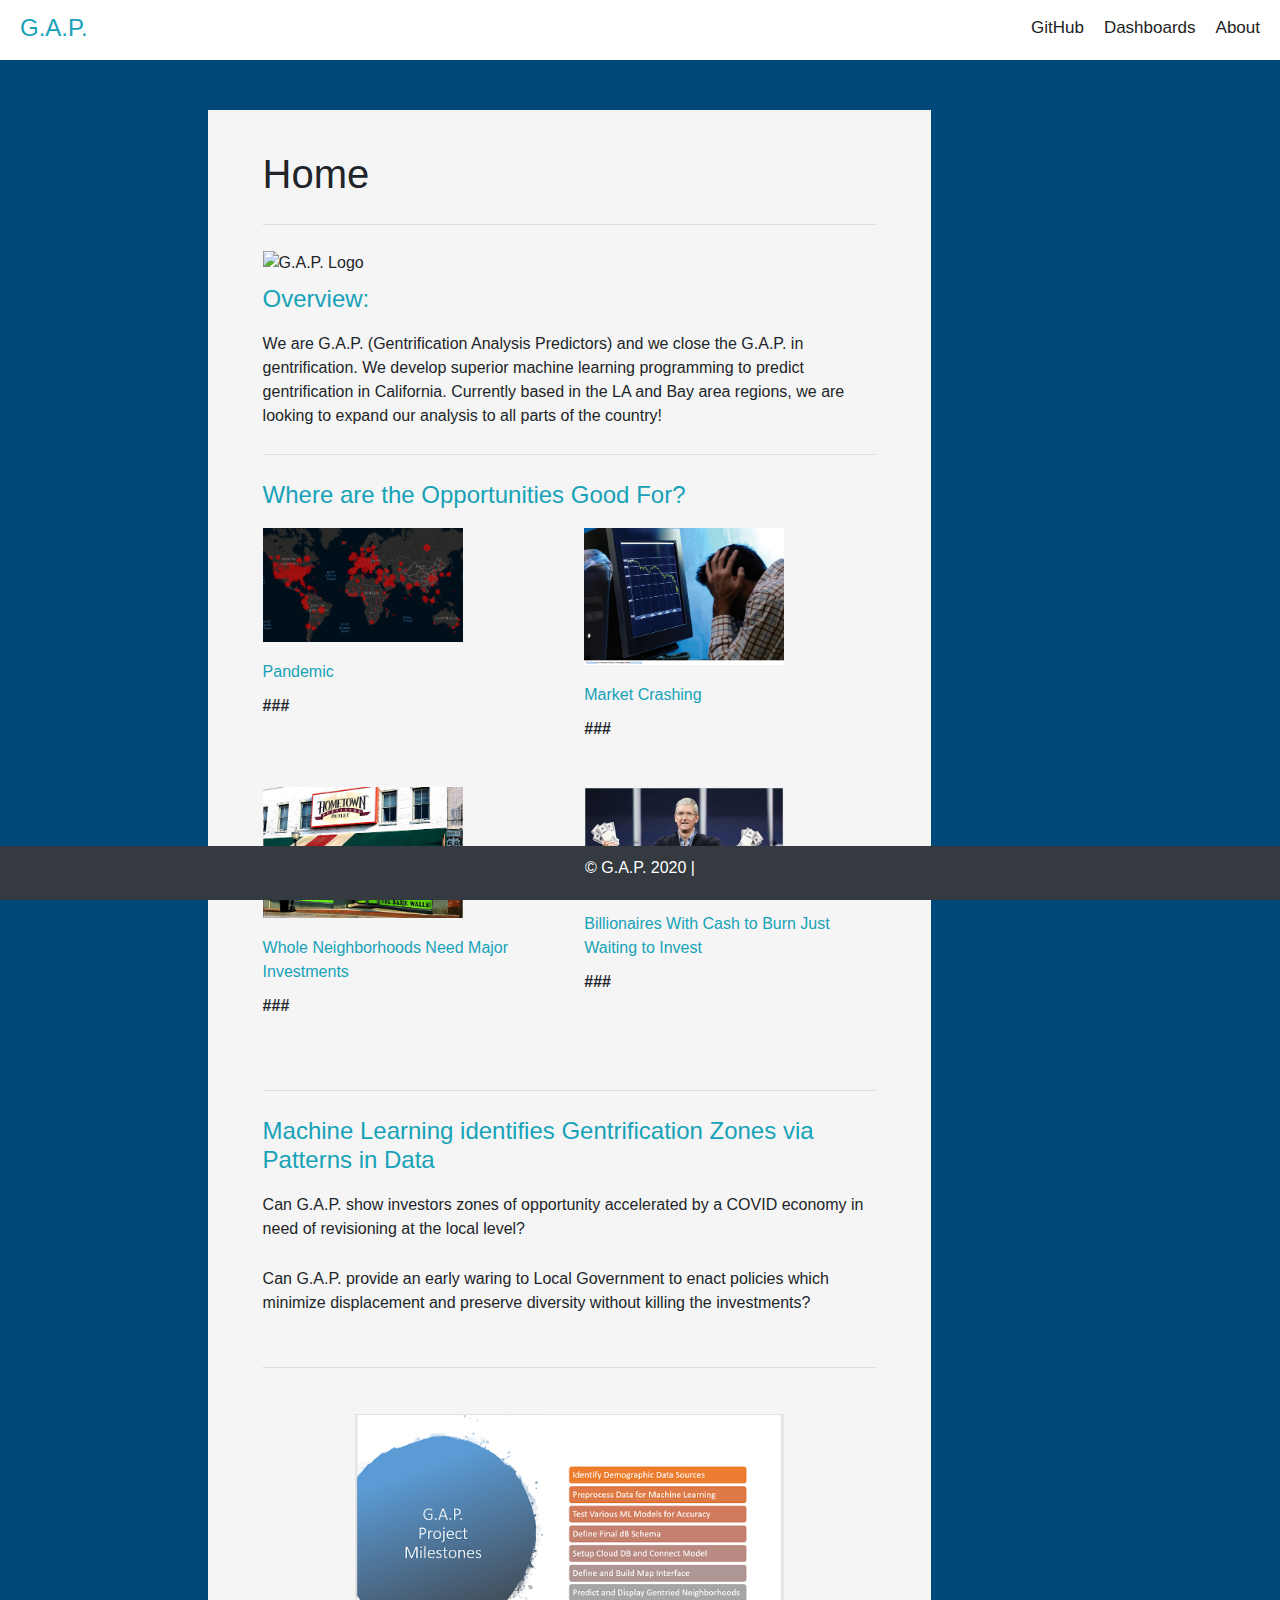
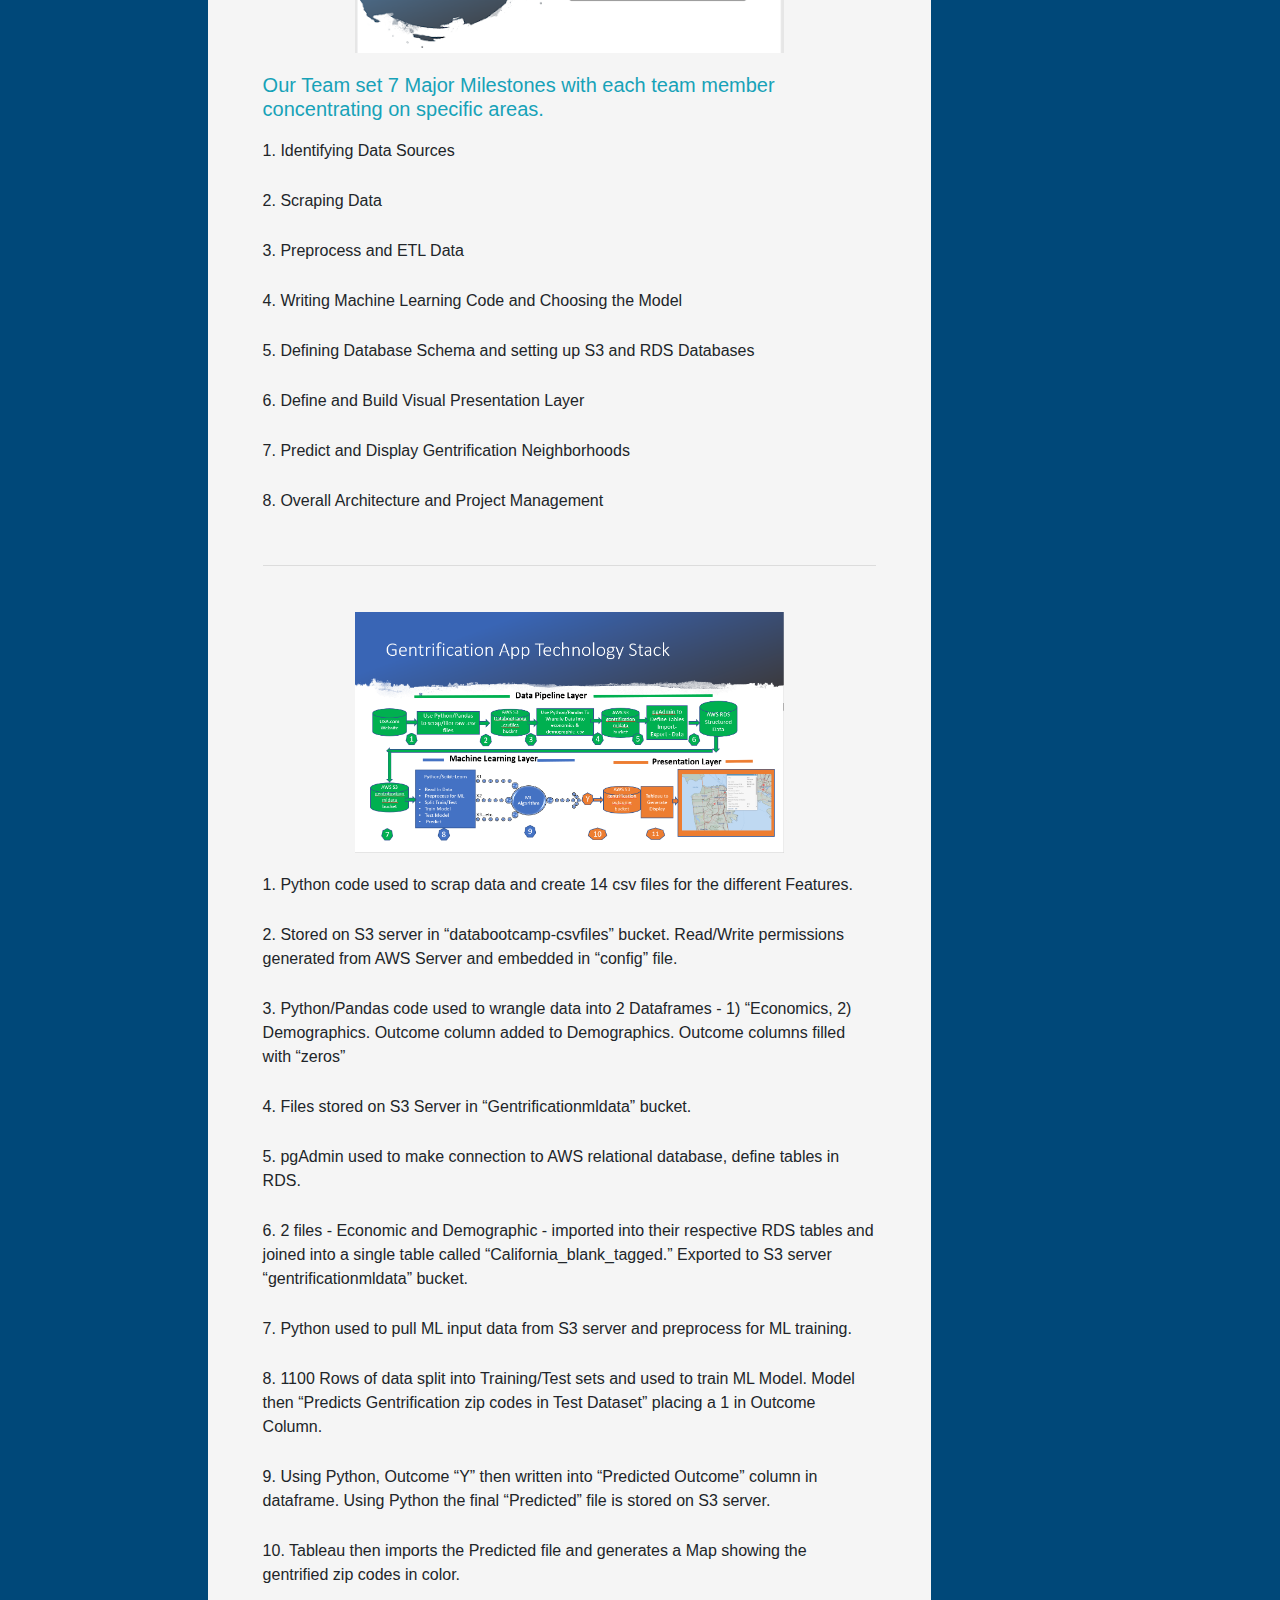
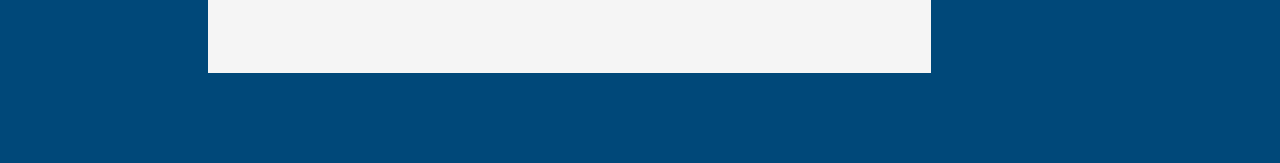
==== index.html @ 9d8019c2 "Added index.html and css files." ====
<!DOCTYPE html>
<html lang="en">
<head>
    <meta charset="UTF-8">
    <meta name="viewport" content="width=device-width, initial-scale=1.0">
    <link href="css/style.css" rel="stylesheet" />

    <!-- Google Font -->
    <link href="https://fonts.googleapis.com/css?family=Lato:300,400,700" rel="stylesheet">
    <link href="https://fonts.googleapis.com/css?family=Roboto+Condensed:300,400,700" rel="stylesheet">

    <!-- Bootstrap CSS -->
    <link rel="stylesheet" href="https://stackpath.bootstrapcdn.com/bootstrap/4.3.1/css/bootstrap.min.css"
        integrity="sha384-ggOyR0iXCbMQv3Xipma34MD+dH/1fQ784/j6cY/iJTQUOhcWr7x9JvoRxT2MZw1T" crossorigin="anonymous" />

    <!-- Font Awesome -->
    <link rel="stylesheet" href="https://use.fontawesome.com/releases/v5.8.1/css/all.css"
        integrity="sha384-50oBUHEmvpQ+1lW4y57PTFmhCaXp0ML5d60M1M7uH2+nqUivzIebhndOJK28anvf" crossorigin="anonymous" />
    <meta http-equiv="X-UA-Compatible" content="ie=edge">
    <title>Predicted Gentrification in California</title>
    <link rel="stylesheet" type="text/css" href="css/style.css">
</head>
<body>

    <!--NavBar-->
    <nav>
        <p><a class="active text-info" href="index.html">G.A.P.</a></p>
        <ul>
            <li><a href="https://github.com/Team-Blue-MW/Predicted_Gentrification_in_California" target="_blank">GitHub</a></li>
            <li><a href="#">Dashboards</a>
                <ul>
                    <li><a href="#">Link 1</a></li>
                    <li><a href="#">Link 2</a></li>
                    <li><a href="#">Link 2</a></li>
                </ul>
            </li>
            <li><a href="html/about.html">About</a></li>
        </ul>
    </nav>
    <!--Content Section-->
    <div class="container">
        <div class="row" style="padding: 50px; padding-left: 100px;">
            <div class="my-auto">
                <!--Box Content-->
                <div id="demobox" class="box">
                    <div class="col-12">
                        <h1 class="title">Home</h1>
                        <hr>
                        <img id="images" src="Images/gaplogo.jpeg" class="center visualization" alt="G.A.P. Logo">
                        <h4 class="title text-info">Overview:</h4>
                        <p>We are G.A.P. (Gentrification Analysis Predictors) and we close the G.A.P. in gentrification. 
                            We develop superior machine learning programming to predict gentrification in California.
                            Currently based in the LA and Bay area regions, we are looking to expand our analysis to all 
                            parts of the country!
                        </p>
                        <!--Style the profile images with this style block-->
                        <style>
                            #profile {
                                display: block;
                                width: 200px;
                            }
                        </style>
                        <div id="Opportunities">
                            <hr>
                            <h4 class="title text-info">Where are the Opportunities Good For?</h4>
                            <div class="row">
                                <div class="col-md-6 figure">
                                    <img id="profile" class="figure-img" src="Images/pandemic.png" alt="Pandemic">
                                    <div class="title text-info">Pandemic</div>
                                    <p class="font-weight-bold">###</p>
                                </div>
                                <div class="col-md-6 figure">
                                    <img id="profile" class="figure-img" src="Images/marketcrash.png" alt="Market Crashing">
                                    <div class="title text-info">Market Crashing</div>
                                    <p class="font-weight-bold">###</p>
                                </div>
                            </div>
                            <div class="row">
                                <div class="col-md-6 figure">
                                    <img id="profile" class="figure-img" src="Images/neighborhoods.png" alt="Neighborhoods">
                                    <div class="title text-info">Whole Neighborhoods Need Major Investments</div>
                                    <p class="font-weight-bold">###</p>
                                </div>
                                <div class="col-md-6 figure">
                                    <img id="profile" class="figure-img" src="Images/billionaires.png" alt="Billionaires">
                                    <div class="title text-info">Billionaires With Cash to Burn Just Waiting to Invest</div>
                                    <p class="font-weight-bold">###</p>
                                </div>
                            </div>
                        </div>
                        <div id="Questions">
                            <hr>
                            <h4 class="title text-info">Machine Learning identifies Gentrification Zones via Patterns in Data</h4>
                            <p>Can G.A.P. show investors zones of opportunity accelerated by a COVID economy in need of revisioning at the local level?</p>
                            <p>Can G.A.P. provide an early waring to Local Government to enact policies which minimize displacement and preserve diversity without killing the investments?</p>
                        </div>
                        <div>
                            <hr>
                            <img id="Milestones" class="center" src="Images/milestones.png" alt="Milestones">
                            <h5 class="text-info">Our Team set 7 Major Milestones with each team member concentrating on specific areas.</h5>
                            <p>1. Identifying Data Sources</p>
                            <p>2. Scraping Data</p>
                            <p>3. Preprocess and ETL Data</p>
                            <p>4. Writing Machine Learning Code and Choosing the Model</p>
                            <p>5. Defining Database Schema and setting up S3 and RDS Databases</p>
                            <p>6. Define and Build Visual Presentation Layer</p>
                            <p>7. Predict and Display Gentrification Neighborhoods</p>
                            <p>8. Overall Architecture and Project Management</p>
                        </div>
                        <div>
                            <hr>
                            <img id="Milestones" class="center" src="Images/technologystack.png" alt="Technology Stack">
                            <p>1. Python code used to scrap data and create 14 csv files for the different Features.</p>
                            <p>2. Stored on S3 server in “databootcamp-csvfiles” bucket. Read/Write permissions generated from AWS Server and embedded in “config” file.</p>
                            <p>3. Python/Pandas code used to wrangle data into 2 Dataframes - 1) “Economics, 2) Demographics. Outcome column added to Demographics. Outcome columns filled with “zeros”</p>
                            <p>4. Files stored on S3 Server in “Gentrificationmldata” bucket.</p>
                            <p>5. pgAdmin used to make connection to AWS relational database, define tables in RDS.</p>
                            <p>6. 2 files - Economic and Demographic - imported into their respective RDS tables and joined into a single table called “California_blank_tagged.” Exported to S3 server “gentrificationmldata” bucket.</p>
                            <p>7. Python used to pull ML input data from S3 server and  preprocess for ML training.</p>
                            <p>8. 1100 Rows of data split into Training/Test sets and used to train ML Model. Model then “Predicts Gentrification zip codes in Test Dataset” placing a 1 in Outcome Column.</p>
                            <p>9. Using Python, Outcome “Y” then written into “Predicted Outcome” column in dataframe. Using Python the final “Predicted” file is stored on S3 server.</p>
                            <p>10. Tableau then imports the Predicted file and generates a Map showing the gentrified zip codes in color.</p>
                        </div>
                    </div>
                </div>
            </div>
        </div>
    </div>
    <footer>
        <div class="footer">
            &copy; G.A.P. 2020 |
        </div>
    </footer>
<script src="https://code.jquery.com/jquery-3.3.1.slim.min.js"
    integrity="sha384-q8i/X+965DzO0rT7abK41JStQIAqVgRVzpbzo5smXKp4YfRvH+8abtTE1Pi6jizo"
    crossorigin="anonymous"></script>
<script src="https://cdnjs.cloudflare.com/ajax/libs/popper.js/1.14.6/umd/popper.min.js"
    integrity="sha384-wHAiFfRlMFy6i5SRaxvfOCifBUQy1xHdJ/yoi7FRNXMRBu5WHdZYu1hA6ZOblgut"
    crossorigin="anonymous"></script>
<script src="https://stackpath.bootstrapcdn.com/bootstrap/4.2.1/js/bootstrap.min.js"
    integrity="sha384-B0UglyR+jN6CkvvICOB2joaf5I4l3gm9GU6Hc1og6Ls7i6U/mkkaduKaBhlAXv9k"
    crossorigin="anonymous"></script>
</body>
</html>
---- css/style.css ----
* {
    margin: 0px;
    padding-bottom: 10px;
}

body {
    background: url(Images/backgroundgent.jpeg);
    background-size: cover;
    background-color: #004879;
} 

/* editing and coloring the navbar */
nav {
    width: 100%;
    height: 60px;
    background-color: white;
}

/* editing and coloring the home button on the left */
nav p {
    font-family: arial;
    color: #222;
    font-size: 24px;
    line-height: 55px;
    float: left;
    text-decoration: none;
    padding: 0px 20px;
}

nav a:hover {
    background-color: #f3f3f3;
}

/* Navigation List */
nav ul {
    float: right;
    padding-right: 10px;
}

/* editing the navbar list */
nav ul li {
    float: left;
    list-style: none;
    position: relative;
}

/* Editing the contents in the navbar list and font/font color */
nav ul li a {
    display: block;
    font-family: arial;
    color: #222;
    font-size: 17px;
    line-height: 55px;
    padding: 0px 10px;
    text-decoration: none;
    font-weight: 500;
}

/* Editing the dropdown list color */
nav ul li ul {
    display: none;
    position: absolute;
    background-color: white;
    padding: 10px;
    border-radius: 0px 0px 4px 4px;
}

nav ul li:hover ul {
    display: block;
}

nav ul li ul li {
    width: 80px;
    border-radius: 4px;
}


nav ul li ul li a:hover {
    background-color: #f3f3f3;  
}

#demobox {
    background-color: whitesmoke;
    align-content: center;
    padding: 40px;
}
#profiles {
    align-content: center;
    padding: 70px;
}

#Milestones {
    display: block;
    margin-left: auto;
    margin-right: auto;
    width: 70%;
    padding: 20px 0px;
}

footer {
    background-color: #343a40;
    color: #fff;
    padding: 10px 20px;
    position: fixed;
    bottom: 0;
    text-align: center;
    width: 100%;
  }
  
  footer a {
    color: #fff;
  }
---- css/style.css ----
* {
    margin: 0px;
    padding-bottom: 10px;
}

body {
    background: url(Images/backgroundgent.jpeg);
    background-size: cover;
    background-color: #004879;
} 

/* editing and coloring the navbar */
nav {
    width: 100%;
    height: 60px;
    background-color: white;
}

/* editing and coloring the home button on the left */
nav p {
    font-family: arial;
    color: #222;
    font-size: 24px;
    line-height: 55px;
    float: left;
    text-decoration: none;
    padding: 0px 20px;
}

nav a:hover {
    background-color: #f3f3f3;
}

/* Navigation List */
nav ul {
    float: right;
    padding-right: 10px;
}

/* editing the navbar list */
nav ul li {
    float: left;
    list-style: none;
    position: relative;
}

/* Editing the contents in the navbar list and font/font color */
nav ul li a {
    display: block;
    font-family: arial;
    color: #222;
    font-size: 17px;
    line-height: 55px;
    padding: 0px 10px;
    text-decoration: none;
    font-weight: 500;
}

/* Editing the dropdown list color */
nav ul li ul {
    display: none;
    position: absolute;
    background-color: white;
    padding: 10px;
    border-radius: 0px 0px 4px 4px;
}

nav ul li:hover ul {
    display: block;
}

nav ul li ul li {
    width: 80px;
    border-radius: 4px;
}


nav ul li ul li a:hover {
    background-color: #f3f3f3;  
}

#demobox {
    background-color: whitesmoke;
    align-content: center;
    padding: 40px;
}
#profiles {
    align-content: center;
    padding: 70px;
}

#Milestones {
    display: block;
    margin-left: auto;
    margin-right: auto;
    width: 70%;
    padding: 20px 0px;
}

footer {
    background-color: #343a40;
    color: #fff;
    padding: 10px 20px;
    position: fixed;
    bottom: 0;
    text-align: center;
    width: 100%;
  }
  
  footer a {
    color: #fff;
  }
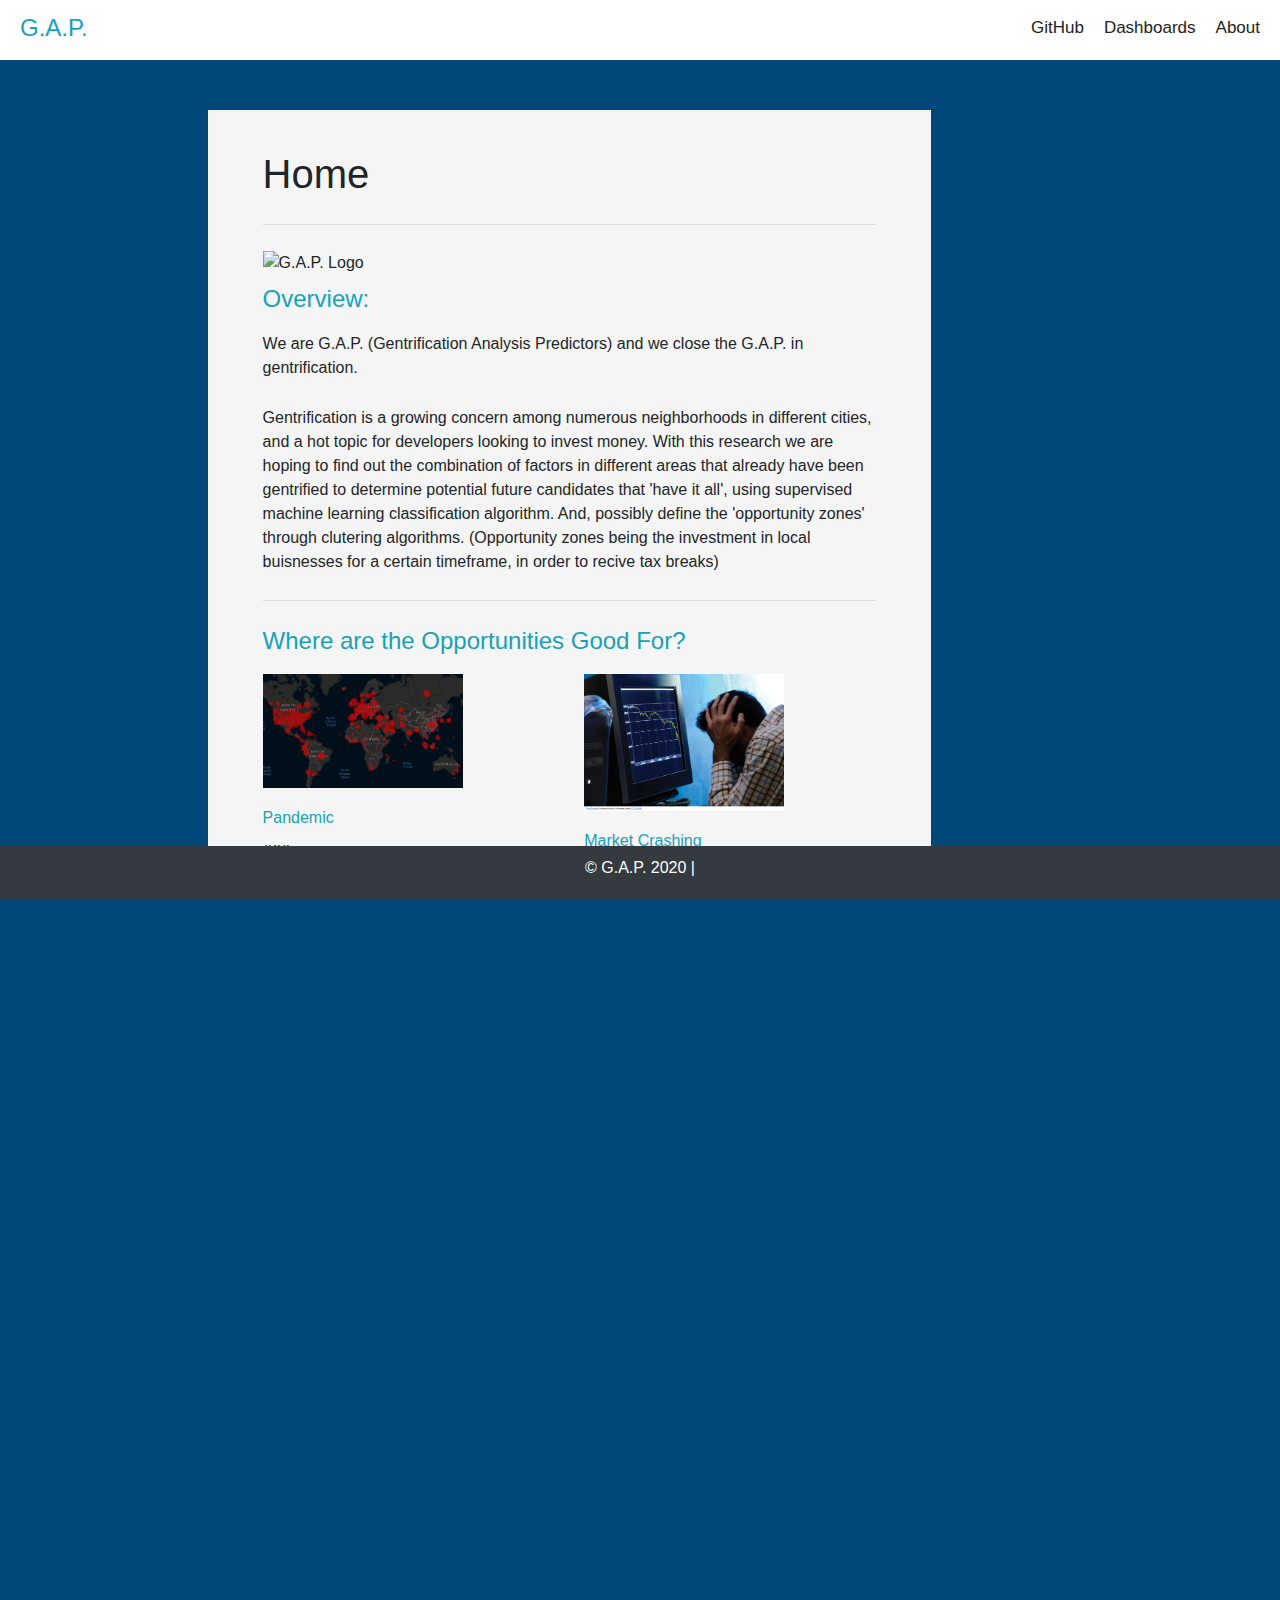
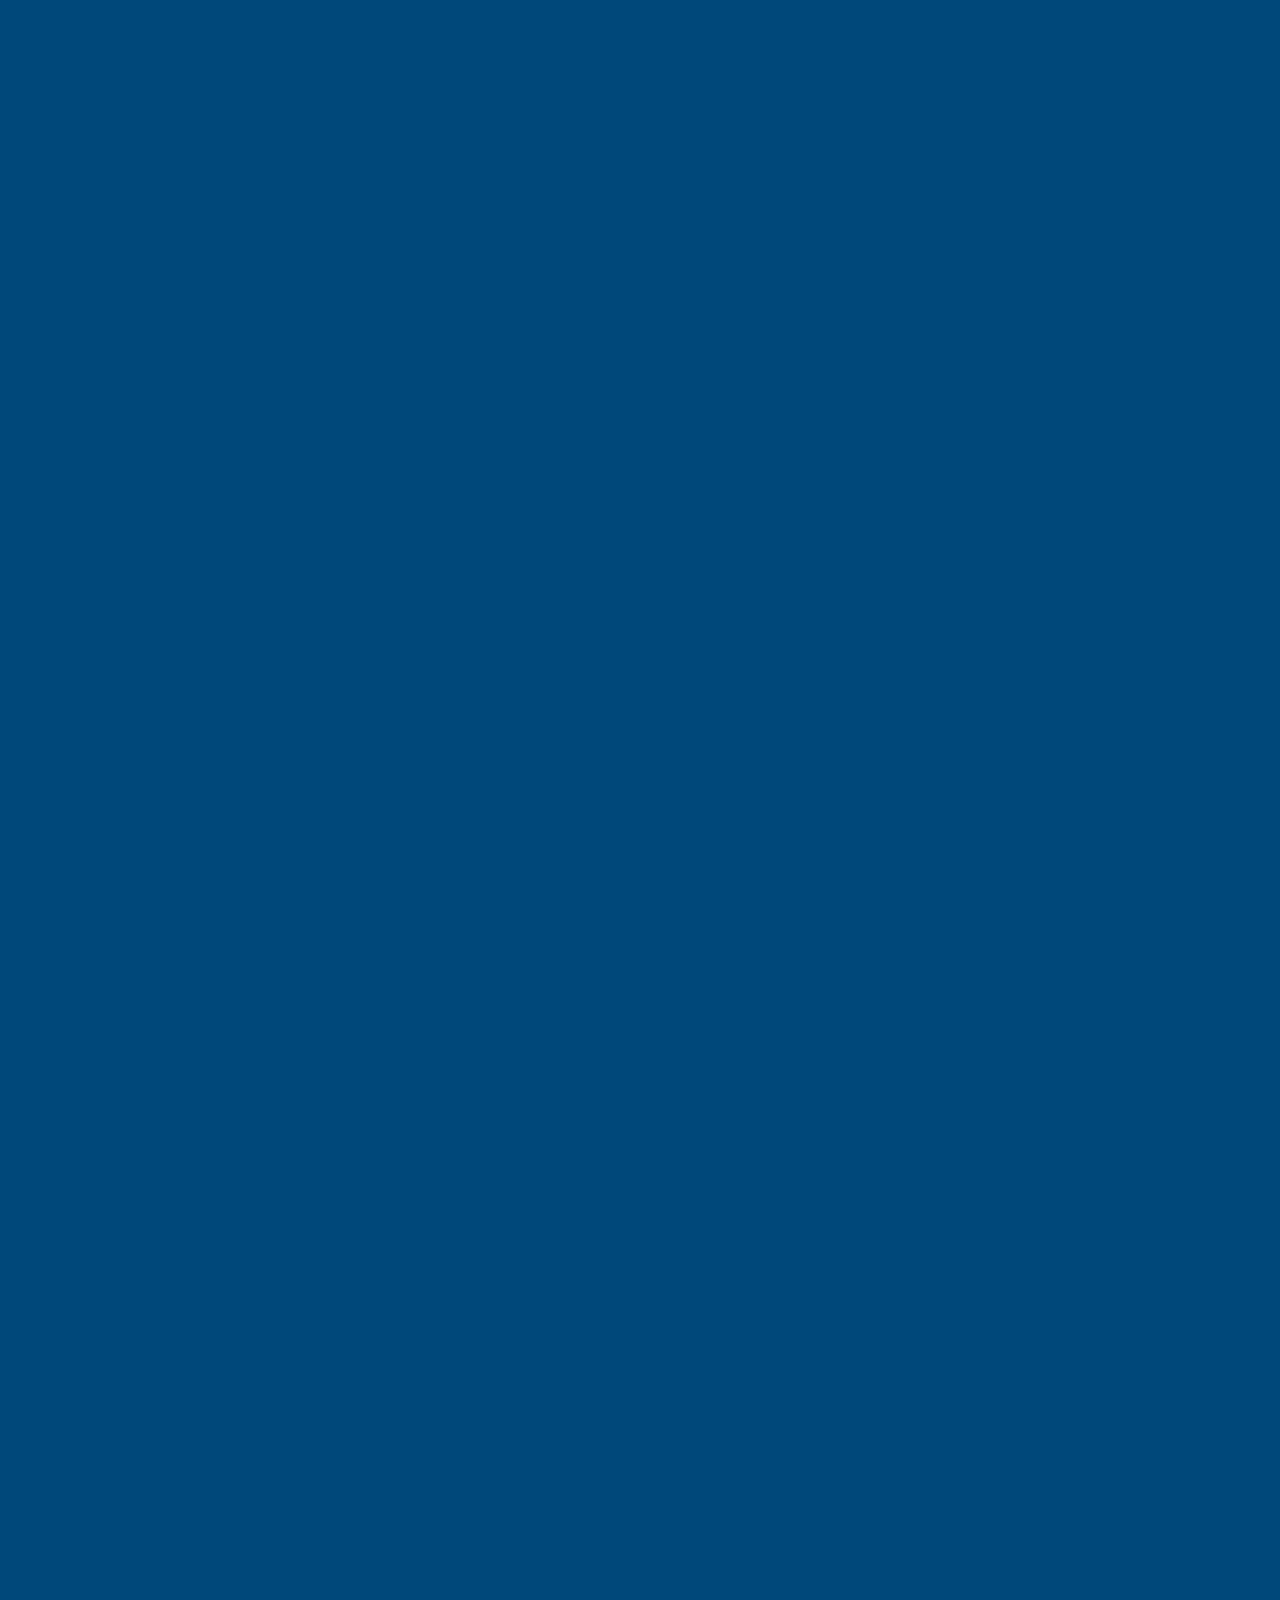
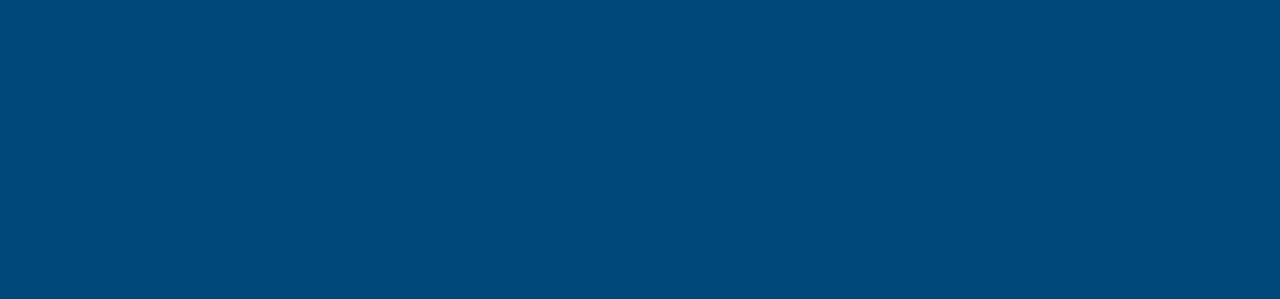
==== commit c1cef875: "Updated README.md and added a project.md file." ====
--- a/index.html
+++ b/index.html
@@ -48,10 +48,16 @@
                         <hr>
                         <img id="images" src="Images/gaplogo.jpeg" class="center visualization" alt="G.A.P. Logo">
                         <h4 class="title text-info">Overview:</h4>
-                        <p>We are G.A.P. (Gentrification Analysis Predictors) and we close the G.A.P. in gentrification. 
-                            We develop superior machine learning programming to predict gentrification in California.
-                            Currently based in the LA and Bay area regions, we are looking to expand our analysis to all 
-                            parts of the country!
+                        <p>
+                            We are G.A.P. (Gentrification Analysis Predictors) and we close the G.A.P. in gentrification. 
+                        </p>
+                        <p>
+                            Gentrification is a growing concern among numerous neighborhoods in different cities, and a hot topic for developers 
+                            looking to invest money. With this research we are hoping to find out the combination of factors in 
+                            different areas that already have been gentrified to determine potential future candidates that 
+                            'have it all', using supervised machine learning classification algorithm. And, possibly define the 
+                            'opportunity zones' through clutering algorithms. (Opportunity zones being the investment in local 
+                            buisnesses for a certain timeframe, in order to recive tax breaks) 
                         </p>
                         <!--Style the profile images with this style block-->
                         <style>
--- a/css/style.css
+++ b/css/style.css
@@ -1,12 +1,21 @@
 * {
     margin: 0px;
     padding-bottom: 10px;
+}
+
+html {
+    height: 100%;
+    width: 100%;
+    overflow: auto;
 }
 
 body {
     background: url(Images/backgroundgent.jpeg);
     background-size: cover;
     background-color: #004879;
+    height: 100%;
+    width: 100%;
+    overflow: auto;
 } 
 
 /* editing and coloring the navbar */
--- a/css/style.css
+++ b/css/style.css
@@ -1,12 +1,21 @@
 * {
     margin: 0px;
     padding-bottom: 10px;
+}
+
+html {
+    height: 100%;
+    width: 100%;
+    overflow: auto;
 }
 
 body {
     background: url(Images/backgroundgent.jpeg);
     background-size: cover;
     background-color: #004879;
+    height: 100%;
+    width: 100%;
+    overflow: auto;
 } 
 
 /* editing and coloring the navbar */
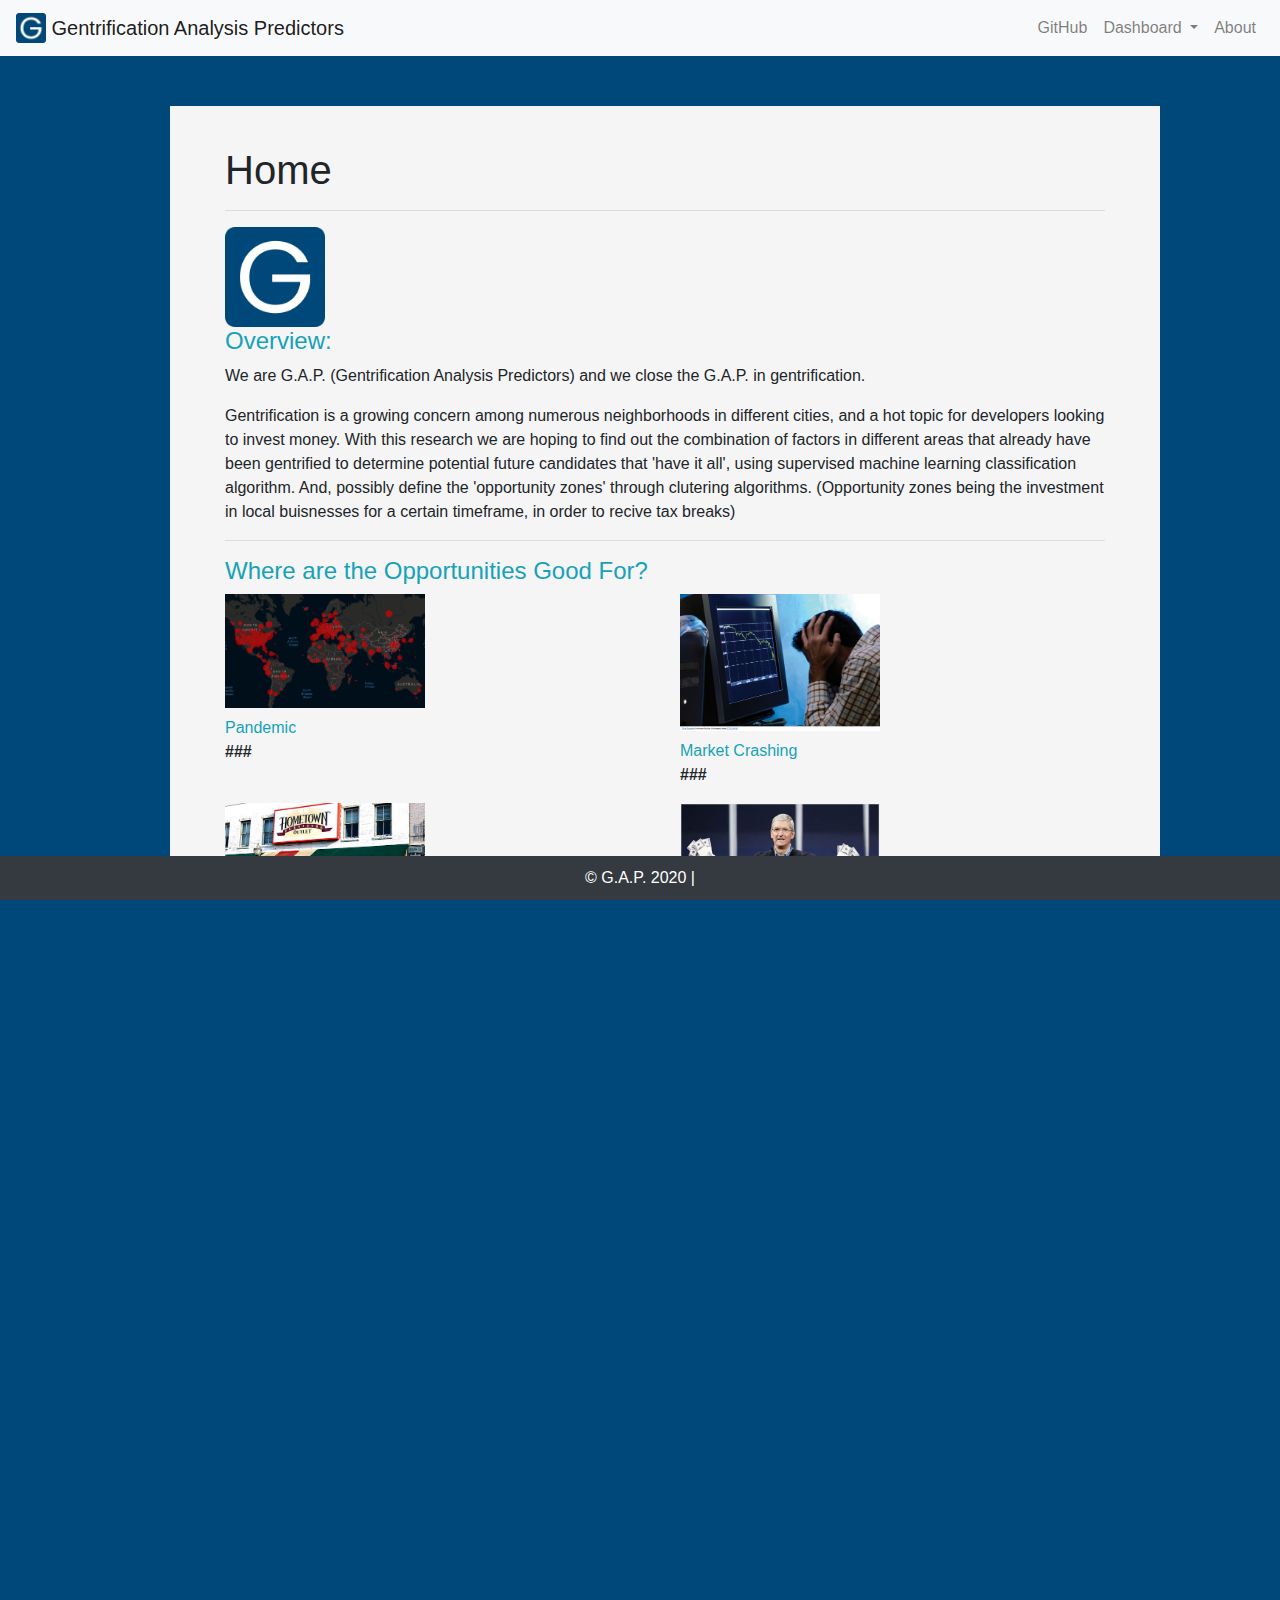
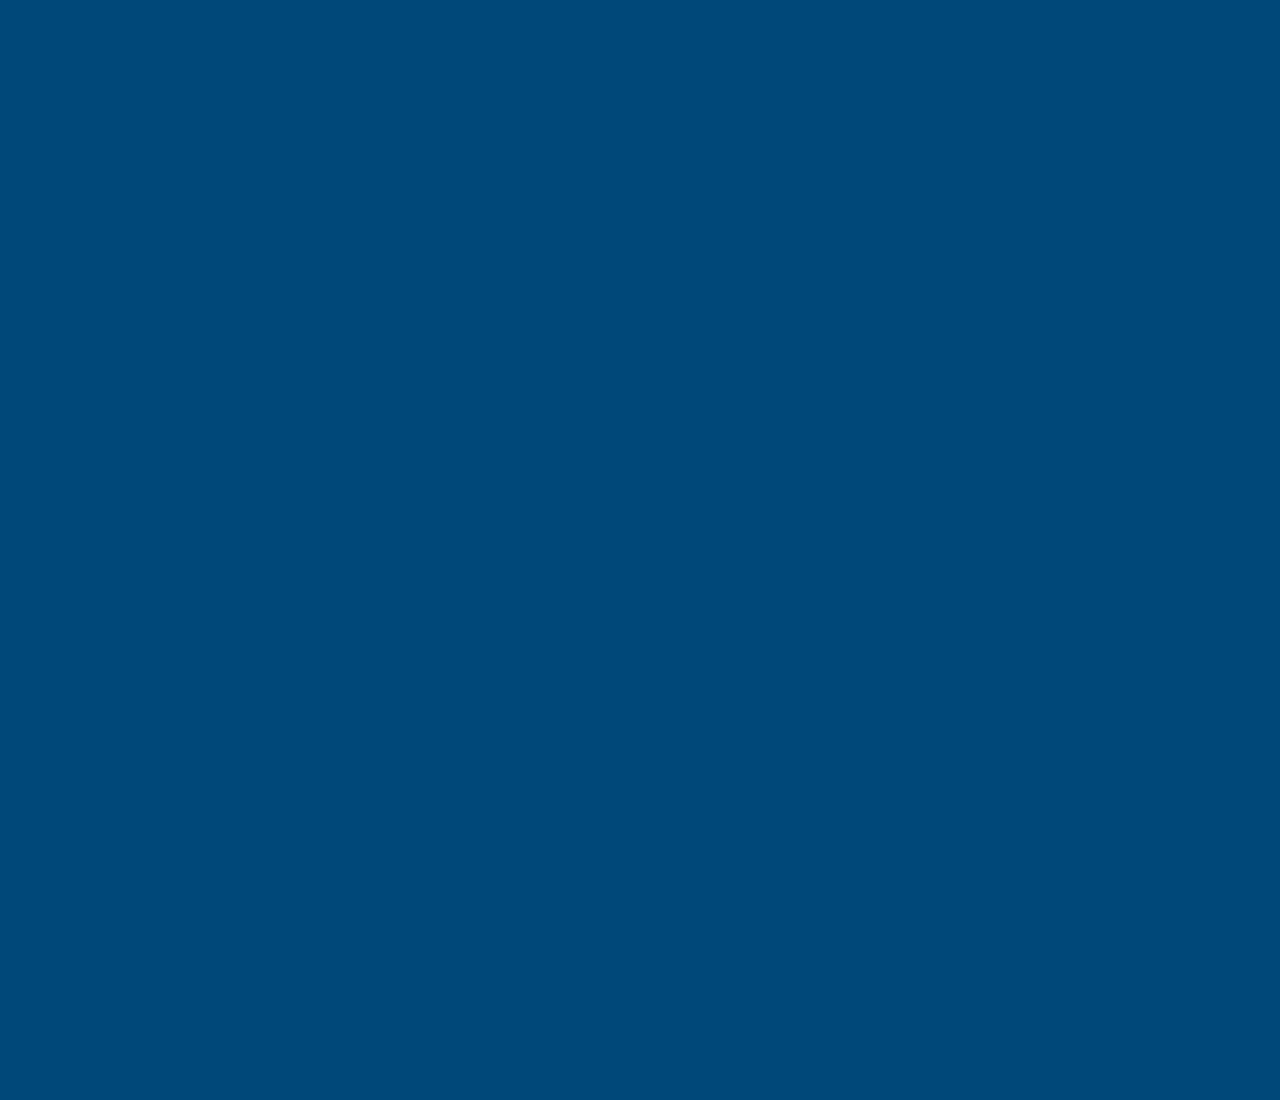
==== commit b081888c: "Update navbar in html files." ====
--- a/index.html
+++ b/index.html
@@ -4,6 +4,10 @@
     <meta charset="UTF-8">
     <meta name="viewport" content="width=device-width, initial-scale=1.0">
     <link href="css/style.css" rel="stylesheet" />
+    <link rel="apple-touch-icon" sizes="180x180" href="Images/favicon_io/apple-touch-icon.png">
+    <link rel="icon" type="image/png" sizes="32x32" href="Images/favicon_io/favicon-32x32.png">
+    <link rel="icon" type="image/png" sizes="16x16" href="Images/favicon_io/favicon-16x16.png">
+    <link rel="manifest" href="Images/favicon_io/site.webmanifest">
 
     <!-- Google Font -->
     <link href="https://fonts.googleapis.com/css?family=Lato:300,400,700" rel="stylesheet">
@@ -23,19 +27,33 @@
 <body>
 
     <!--NavBar-->
-    <nav>
-        <p><a class="active text-info" href="index.html">G.A.P.</a></p>
-        <ul>
-            <li><a href="https://github.com/Team-Blue-MW/Predicted_Gentrification_in_California" target="_blank">GitHub</a></li>
-            <li><a href="#">Dashboards</a>
-                <ul>
-                    <li><a href="#">Link 1</a></li>
-                    <li><a href="#">Link 2</a></li>
-                    <li><a href="#">Link 2</a></li>
-                </ul>
+    <nav class="navbar navbar-expand-lg navbar-light bg-light">
+        <a class="navbar-brand" href="index.html">
+            <img src="Images/favicon_io/android-chrome-512x512.png" width="30" height="30" class="d-inline-block align-top" alt="">
+            Gentrification Analysis Predictors
+        </a>
+      
+        <div class="collapse navbar-collapse justify-content-end" id="navbarSupportedContent">
+          <ul class="navbar-nav justify-content-end">
+            <li class="nav-item">
+              <a class="nav-link" href="https://github.com/Team-Blue-MW/Predicted_Gentrification_in_California" target="_blank">GitHub</a>
             </li>
-            <li><a href="html/about.html">About</a></li>
-        </ul>
+            <li class="nav-item dropdown">
+              <a class="nav-link dropdown-toggle" href="#" id="navbarDropdown" role="button" data-toggle="dropdown" aria-haspopup="true" aria-expanded="false">
+                Dashboard
+              </a>
+              <div class="dropdown-menu" aria-labelledby="navbarDropdown">
+                <a class="dropdown-item" href="#">Dashboard 1</a>
+                <a class="dropdown-item" href="#">Dashboard 2</a>
+                <div class="dropdown-divider"></div>
+                <a class="dropdown-item" href="#">Tableau</a>
+              </div>
+            </li>
+            <li class="nav-item">
+                <a class="nav-link" href="html/about.html">About</a>
+            </li>
+          </ul>
+        </div>
     </nav>
     <!--Content Section-->
     <div class="container">
@@ -46,7 +64,7 @@
                     <div class="col-12">
                         <h1 class="title">Home</h1>
                         <hr>
-                        <img id="images" src="Images/gaplogo.jpeg" class="center visualization" alt="G.A.P. Logo">
+                        <img id="images" src="Images/favicon_io/android-chrome-512x512.png" width="100" height="100" class="center visualization" alt="G.A.P. Logo">
                         <h4 class="title text-info">Overview:</h4>
                         <p>
                             We are G.A.P. (Gentrification Analysis Predictors) and we close the G.A.P. in gentrification. 
@@ -104,28 +122,32 @@
                             <hr>
                             <img id="Milestones" class="center" src="Images/milestones.png" alt="Milestones">
                             <h5 class="text-info">Our Team set 7 Major Milestones with each team member concentrating on specific areas.</h5>
-                            <p>1. Identifying Data Sources</p>
-                            <p>2. Scraping Data</p>
-                            <p>3. Preprocess and ETL Data</p>
-                            <p>4. Writing Machine Learning Code and Choosing the Model</p>
-                            <p>5. Defining Database Schema and setting up S3 and RDS Databases</p>
-                            <p>6. Define and Build Visual Presentation Layer</p>
-                            <p>7. Predict and Display Gentrification Neighborhoods</p>
-                            <p>8. Overall Architecture and Project Management</p>
+                            <p>
+                                1. Identifying Data Sources
+                                <br>2. Scraping Data
+                                <br>3. Preprocess and ETL Data
+                                <br>4. Writing Machine Learning Code and Choosing the Mode
+                                <br>5. Defining Database Schema and setting up S3 and RDS Databases
+                                <br>6. Define and Build Visual Presentation Layer
+                                <br>7. Predict and Display Gentrification Neighborhoods
+                                <br>8. Overall Architecture and Project Management
+                            </p>
                         </div>
                         <div>
                             <hr>
                             <img id="Milestones" class="center" src="Images/technologystack.png" alt="Technology Stack">
-                            <p>1. Python code used to scrap data and create 14 csv files for the different Features.</p>
-                            <p>2. Stored on S3 server in “databootcamp-csvfiles” bucket. Read/Write permissions generated from AWS Server and embedded in “config” file.</p>
-                            <p>3. Python/Pandas code used to wrangle data into 2 Dataframes - 1) “Economics, 2) Demographics. Outcome column added to Demographics. Outcome columns filled with “zeros”</p>
-                            <p>4. Files stored on S3 Server in “Gentrificationmldata” bucket.</p>
-                            <p>5. pgAdmin used to make connection to AWS relational database, define tables in RDS.</p>
-                            <p>6. 2 files - Economic and Demographic - imported into their respective RDS tables and joined into a single table called “California_blank_tagged.” Exported to S3 server “gentrificationmldata” bucket.</p>
-                            <p>7. Python used to pull ML input data from S3 server and  preprocess for ML training.</p>
-                            <p>8. 1100 Rows of data split into Training/Test sets and used to train ML Model. Model then “Predicts Gentrification zip codes in Test Dataset” placing a 1 in Outcome Column.</p>
-                            <p>9. Using Python, Outcome “Y” then written into “Predicted Outcome” column in dataframe. Using Python the final “Predicted” file is stored on S3 server.</p>
-                            <p>10. Tableau then imports the Predicted file and generates a Map showing the gentrified zip codes in color.</p>
+                            <p>
+                                1. Python code used to scrap data and create 14 csv files for the different Features.
+                                <br>2. Stored on S3 server in “databootcamp-csvfiles” bucket. Read/Write permissions generated from AWS Server and embedded in “config” file.
+                                <br>3. Python/Pandas code used to wrangle data into 2 Dataframes - 1) “Economics, 2) Demographics. Outcome column added to Demographics. Outcome columns filled with “zeros”.
+                                <br>4. Files stored on S3 Server in “Gentrificationmldata” bucket.
+                                <br>5. pgAdmin used to make connection to AWS relational database, define tables in RDS.
+                                <br>6. 2 files - Economic and Demographic - imported into their respective RDS tables and joined into a single table called “California_blank_tagged.” Exported to S3 server “gentrificationmldata” bucket.
+                                <br>7. Python used to pull ML input data from S3 server and  preprocess for ML training.
+                                <br>8. 1100 Rows of data split into Training/Test sets and used to train ML Model. Model then “Predicts Gentrification zip codes in Test Dataset” placing a 1 in Outcome Column.
+                                <br>9. Using Python, Outcome “Y” then written into “Predicted Outcome” column in dataframe. Using Python the final “Predicted” file is stored on S3 server.
+                                <br>10. Tableau then imports the Predicted file and generates a Map showing the gentrified zip codes in color.
+                            </p>
                         </div>
                     </div>
                 </div>
--- a/css/style.css
+++ b/css/style.css
@@ -1,7 +1,3 @@
-* {
-    margin: 0px;
-    padding-bottom: 10px;
-}
 
 html {
     height: 100%;
@@ -16,82 +12,16 @@
     height: 100%;
     width: 100%;
     overflow: auto;
+    margin: 0px;
+    padding-bottom: 10px;
 } 
-
-/* editing and coloring the navbar */
-nav {
-    width: 100%;
-    height: 60px;
-    background-color: white;
-}
-
-/* editing and coloring the home button on the left */
-nav p {
-    font-family: arial;
-    color: #222;
-    font-size: 24px;
-    line-height: 55px;
-    float: left;
-    text-decoration: none;
-    padding: 0px 20px;
-}
-
-nav a:hover {
-    background-color: #f3f3f3;
-}
-
-/* Navigation List */
-nav ul {
-    float: right;
-    padding-right: 10px;
-}
-
-/* editing the navbar list */
-nav ul li {
-    float: left;
-    list-style: none;
-    position: relative;
-}
-
-/* Editing the contents in the navbar list and font/font color */
-nav ul li a {
-    display: block;
-    font-family: arial;
-    color: #222;
-    font-size: 17px;
-    line-height: 55px;
-    padding: 0px 10px;
-    text-decoration: none;
-    font-weight: 500;
-}
-
-/* Editing the dropdown list color */
-nav ul li ul {
-    display: none;
-    position: absolute;
-    background-color: white;
-    padding: 10px;
-    border-radius: 0px 0px 4px 4px;
-}
-
-nav ul li:hover ul {
-    display: block;
-}
-
-nav ul li ul li {
-    width: 80px;
-    border-radius: 4px;
-}
-
-
-nav ul li ul li a:hover {
-    background-color: #f3f3f3;  
-}
 
 #demobox {
     background-color: whitesmoke;
     align-content: center;
     padding: 40px;
+    display: flex;
+    justify-content: center;
 }
 #profiles {
     align-content: center;
--- a/css/style.css
+++ b/css/style.css
@@ -1,7 +1,3 @@
-* {
-    margin: 0px;
-    padding-bottom: 10px;
-}
 
 html {
     height: 100%;
@@ -16,82 +12,16 @@
     height: 100%;
     width: 100%;
     overflow: auto;
+    margin: 0px;
+    padding-bottom: 10px;
 } 
-
-/* editing and coloring the navbar */
-nav {
-    width: 100%;
-    height: 60px;
-    background-color: white;
-}
-
-/* editing and coloring the home button on the left */
-nav p {
-    font-family: arial;
-    color: #222;
-    font-size: 24px;
-    line-height: 55px;
-    float: left;
-    text-decoration: none;
-    padding: 0px 20px;
-}
-
-nav a:hover {
-    background-color: #f3f3f3;
-}
-
-/* Navigation List */
-nav ul {
-    float: right;
-    padding-right: 10px;
-}
-
-/* editing the navbar list */
-nav ul li {
-    float: left;
-    list-style: none;
-    position: relative;
-}
-
-/* Editing the contents in the navbar list and font/font color */
-nav ul li a {
-    display: block;
-    font-family: arial;
-    color: #222;
-    font-size: 17px;
-    line-height: 55px;
-    padding: 0px 10px;
-    text-decoration: none;
-    font-weight: 500;
-}
-
-/* Editing the dropdown list color */
-nav ul li ul {
-    display: none;
-    position: absolute;
-    background-color: white;
-    padding: 10px;
-    border-radius: 0px 0px 4px 4px;
-}
-
-nav ul li:hover ul {
-    display: block;
-}
-
-nav ul li ul li {
-    width: 80px;
-    border-radius: 4px;
-}
-
-
-nav ul li ul li a:hover {
-    background-color: #f3f3f3;  
-}
 
 #demobox {
     background-color: whitesmoke;
     align-content: center;
     padding: 40px;
+    display: flex;
+    justify-content: center;
 }
 #profiles {
     align-content: center;
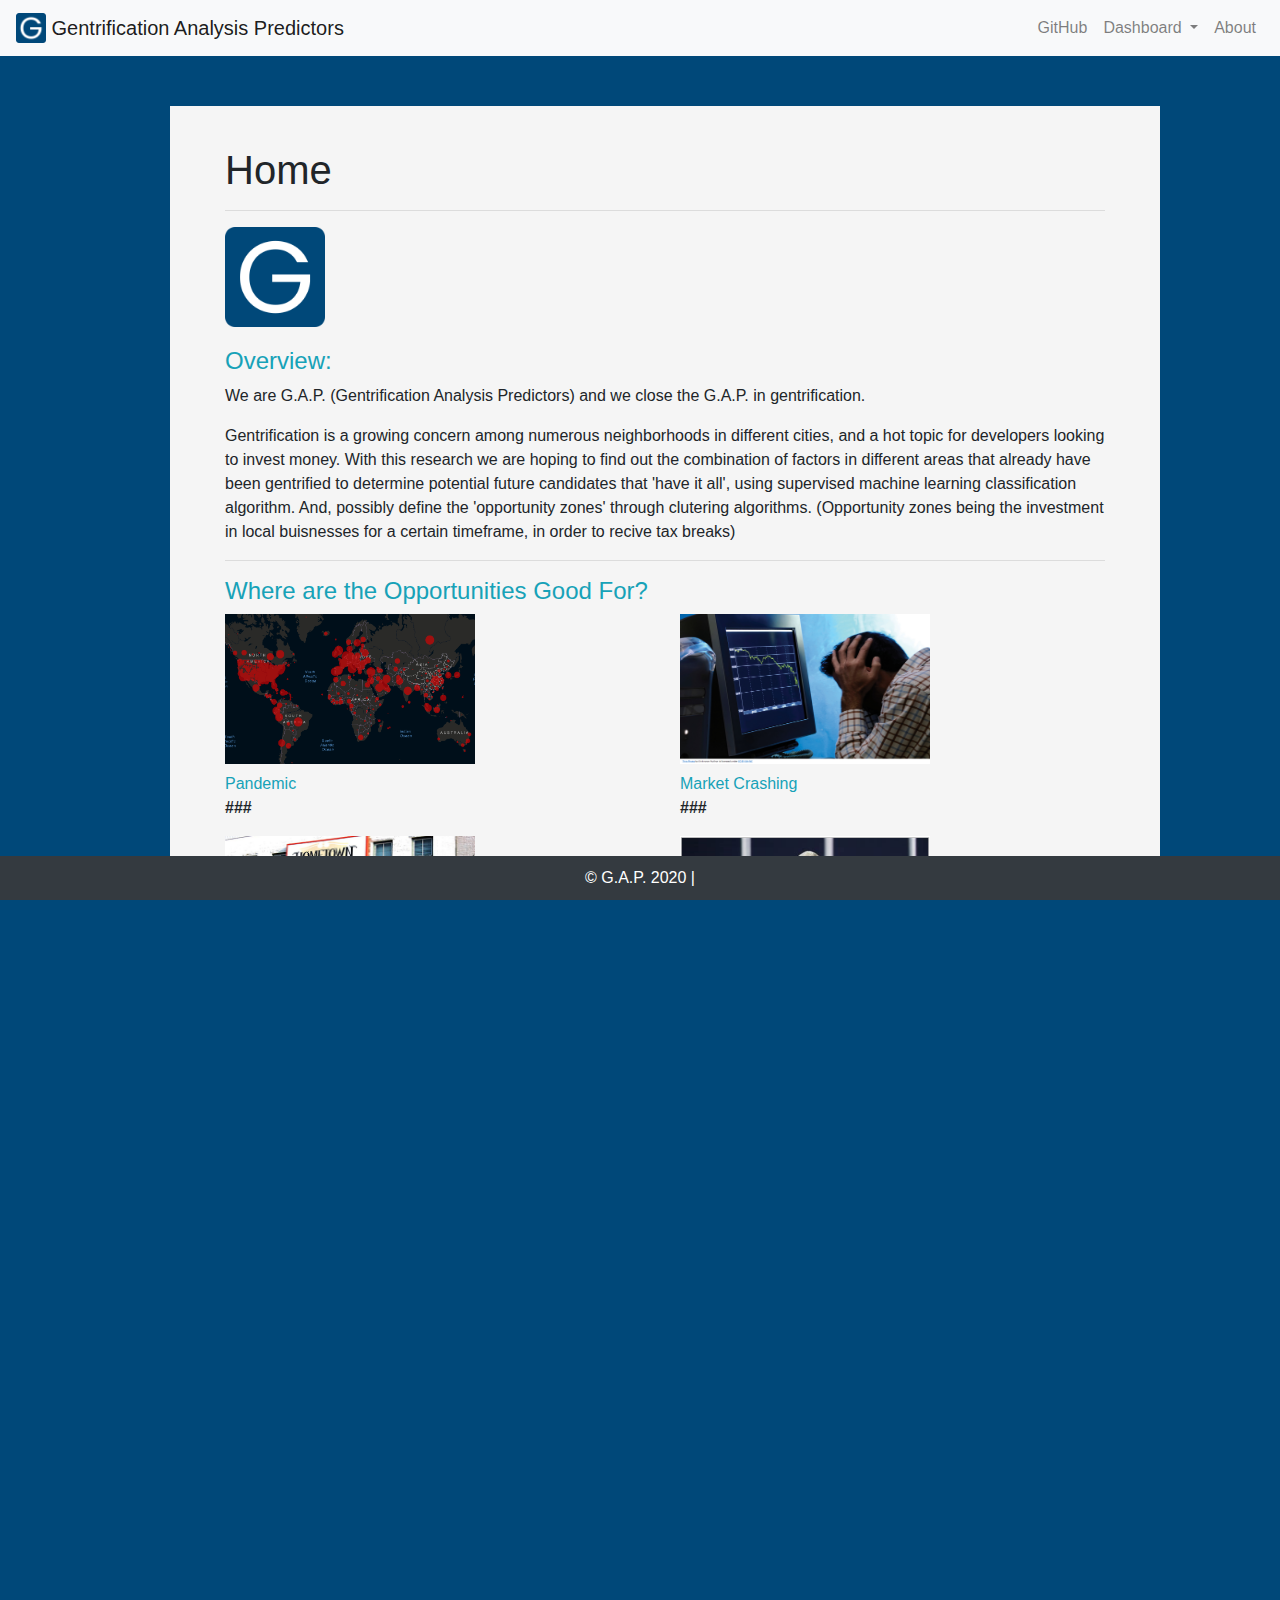
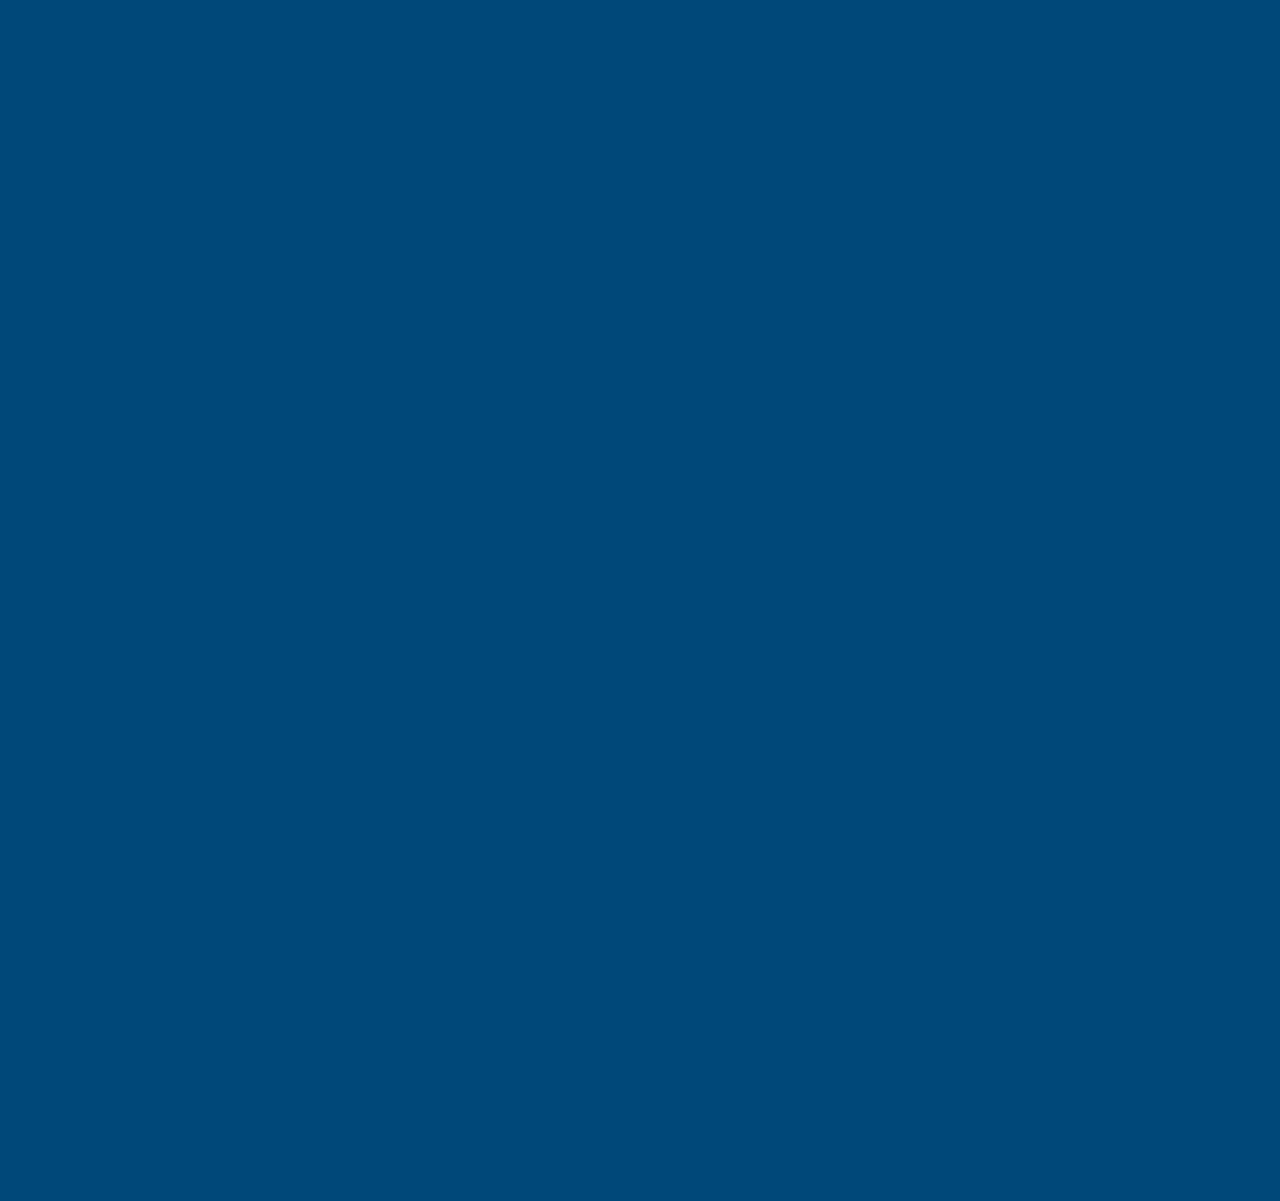
==== commit 6f2428a1: "Fixed styles and images on css." ====
--- a/index.html
+++ b/index.html
@@ -64,7 +64,7 @@
                     <div class="col-12">
                         <h1 class="title">Home</h1>
                         <hr>
-                        <img id="images" src="Images/favicon_io/android-chrome-512x512.png" width="100" height="100" class="center visualization" alt="G.A.P. Logo">
+                        <img id="logo" src="Images/favicon_io/android-chrome-512x512.png" width="100" height="100" class="center visualization" alt="G.A.P. Logo">
                         <h4 class="title text-info">Overview:</h4>
                         <p>
                             We are G.A.P. (Gentrification Analysis Predictors) and we close the G.A.P. in gentrification. 
@@ -89,24 +89,24 @@
                             <h4 class="title text-info">Where are the Opportunities Good For?</h4>
                             <div class="row">
                                 <div class="col-md-6 figure">
-                                    <img id="profile" class="figure-img" src="Images/pandemic.png" alt="Pandemic">
+                                    <img id="opportunity-img" class="figure-img" src="Images/pandemic.png" alt="Pandemic">
                                     <div class="title text-info">Pandemic</div>
                                     <p class="font-weight-bold">###</p>
                                 </div>
                                 <div class="col-md-6 figure">
-                                    <img id="profile" class="figure-img" src="Images/marketcrash.png" alt="Market Crashing">
+                                    <img id="opportunity-img" class="figure-img" src="Images/marketcrash.png" alt="Market Crashing">
                                     <div class="title text-info">Market Crashing</div>
                                     <p class="font-weight-bold">###</p>
                                 </div>
                             </div>
                             <div class="row">
                                 <div class="col-md-6 figure">
-                                    <img id="profile" class="figure-img" src="Images/neighborhoods.png" alt="Neighborhoods">
+                                    <img id="opportunity-img" class="figure-img" src="Images/neighborhoods.png" alt="Neighborhoods">
                                     <div class="title text-info">Whole Neighborhoods Need Major Investments</div>
                                     <p class="font-weight-bold">###</p>
                                 </div>
                                 <div class="col-md-6 figure">
-                                    <img id="profile" class="figure-img" src="Images/billionaires.png" alt="Billionaires">
+                                    <img id="opportunity-img" class="figure-img" src="Images/billionaires.png" alt="Billionaires">
                                     <div class="title text-info">Billionaires With Cash to Burn Just Waiting to Invest</div>
                                     <p class="font-weight-bold">###</p>
                                 </div>
--- a/css/style.css
+++ b/css/style.css
@@ -22,10 +22,26 @@
     padding: 40px;
     display: flex;
     justify-content: center;
+    margin-bottom: 50px;
 }
+
+#logo {
+    margin-bottom: 20px;
+}
+
 #profiles {
     align-content: center;
     padding: 70px;
+}
+
+#profile-img {
+    display: block;
+    width: 200px;
+}
+
+#opportunity-img {
+    height: 150px;
+    width: 250px;
 }
 
 #Milestones {
@@ -48,4 +64,4 @@
   
   footer a {
     color: #fff;
-  }+  }
--- a/css/style.css
+++ b/css/style.css
@@ -22,10 +22,26 @@
     padding: 40px;
     display: flex;
     justify-content: center;
+    margin-bottom: 50px;
 }
+
+#logo {
+    margin-bottom: 20px;
+}
+
 #profiles {
     align-content: center;
     padding: 70px;
+}
+
+#profile-img {
+    display: block;
+    width: 200px;
+}
+
+#opportunity-img {
+    height: 150px;
+    width: 250px;
 }
 
 #Milestones {
@@ -48,4 +64,4 @@
   
   footer a {
     color: #fff;
-  }+  }
